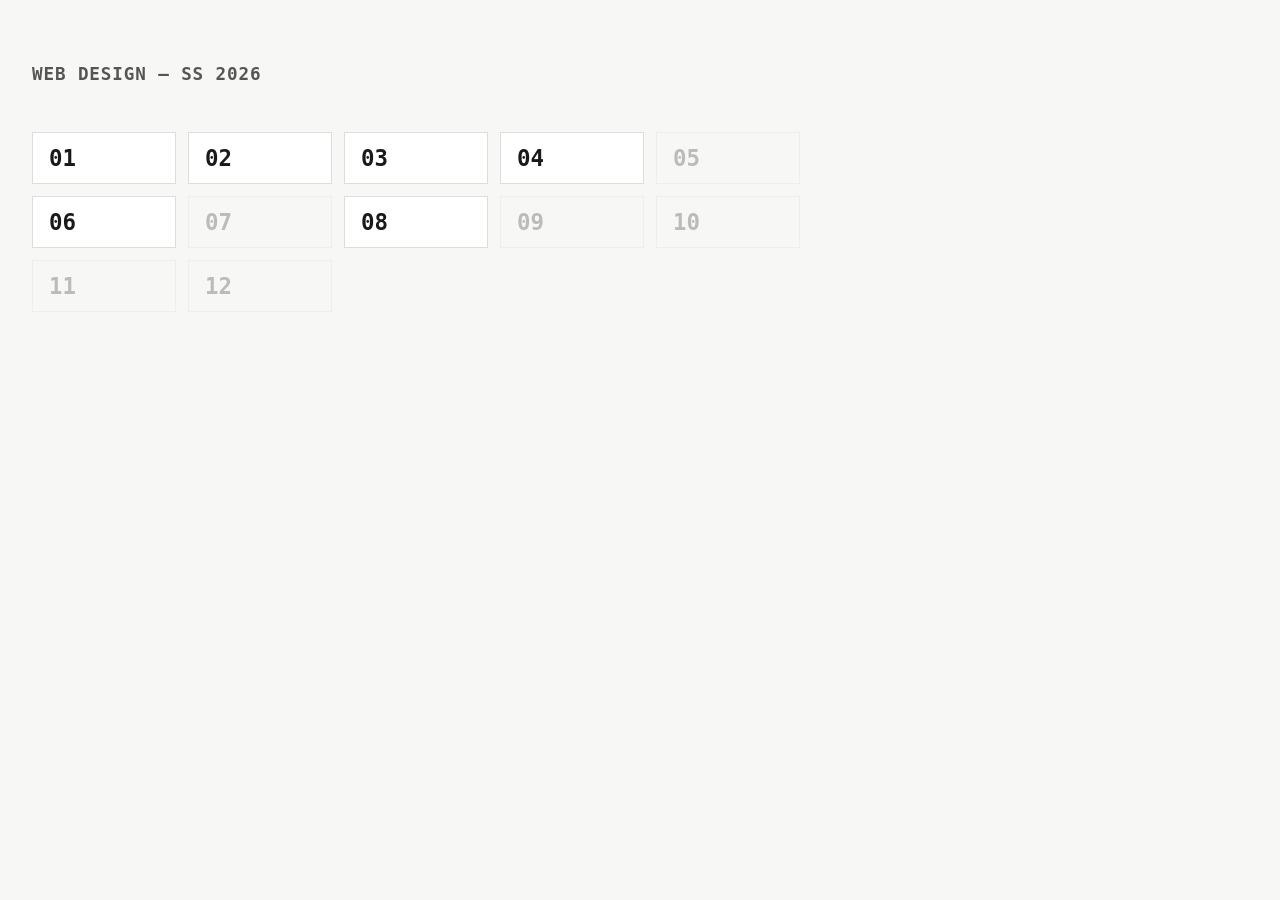
==== index.html @ 85deb42d "Merge branch 'main' of https://github.com/manzanillo/2026-ss-webdesign" ====
<!DOCTYPE html>
<html lang="en">
<head>
  <meta charset="UTF-8">
  <meta name="viewport" content="width=device-width, initial-scale=1.0">
  <title>Web Design SS 2026</title>
  <style>
    *, *::before, *::after { box-sizing: border-box; margin: 0; padding: 0; }

    body {
      font-family: ui-monospace, 'Cascadia Code', 'Fira Mono', monospace;
      background: #f7f7f5;
      color: #1a1a1a;
      min-height: 100vh;
      padding: 4rem 2rem;
    }

    header {
      margin-bottom: 3rem;
    }

    h1 {
      font-size: 1.1rem;
      font-weight: 600;
      letter-spacing: 0.05em;
      text-transform: uppercase;
      color: #555;
    }

    ol {
      list-style: none;
      display: grid;
      grid-template-columns: repeat(auto-fill, minmax(8rem, 1fr));
      gap: 0.75rem;
      max-width: 48rem;
    }

    li a, li span {
      display: block;
      padding: 0.75rem 1rem;
      border: 1px solid #ddd;
      text-decoration: none;
      font-size: 1.4rem;
      font-weight: 700;
      color: #1a1a1a;
      background: #fff;
      transition: border-color 0.15s, background 0.15s;
    }

    li a:hover {
      border-color: #999;
      background: #f0f0ee;
    }

    li span {
      color: #bbb;
      border-color: #eee;
      background: transparent;
      cursor: default;
    }
  </style>
</head>
<body>
  <header>
    <h1>Web Design &mdash; SS 2026</h1>
  </header>
  <ol>
    <li><a href="01/">01</a></li>
    <li><a href="02/">02</a></li>
    <li><a href="03/">03</a></li>
    <li><a href="04/">04</a></li>
    <li><span>05</span></li>
    <li><a href="06/">06</a></li>
    <li><span>07</span></li>
    <li><a href="08/">08</a></li>
    <li><span>09</span></li>
    <li><span>10</span></li>
    <li><span>11</span></li>
    <li><span>12</span></li>
  </ol>
</body>
</html>
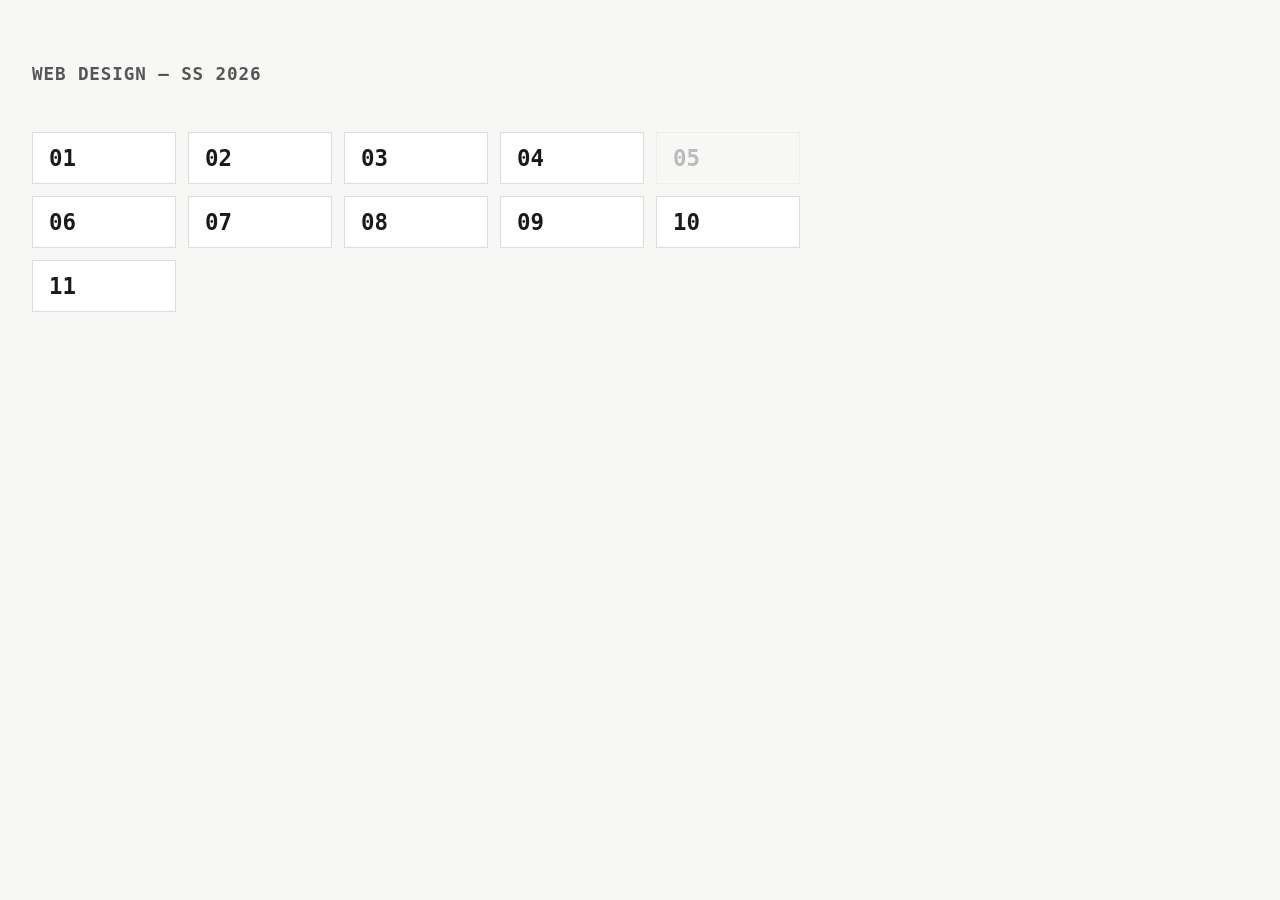
==== commit b63c2300: "add 11" ====
--- a/index.html
+++ b/index.html
@@ -71,12 +71,12 @@
     <li><a href="04/">04</a></li>
     <li><span>05</span></li>
     <li><a href="06/">06</a></li>
-    <li><span>07</span></li>
+    <li><a href="07/">07</a></li>
     <li><a href="08/">08</a></li>
-    <li><span>09</span></li>
-    <li><span>10</span></li>
-    <li><span>11</span></li>
-    <li><span>12</span></li>
+    <li><a href="09/02-a11y-fix.html">09</a></li>
+    <li><a href="10/personalisierter-feed.html">10</a></li>
+    <li><a href="11/session11-start.html">11</a></li>
+    <!--<li><span>12</span></li>-->
   </ol>
 </body>
 </html>
